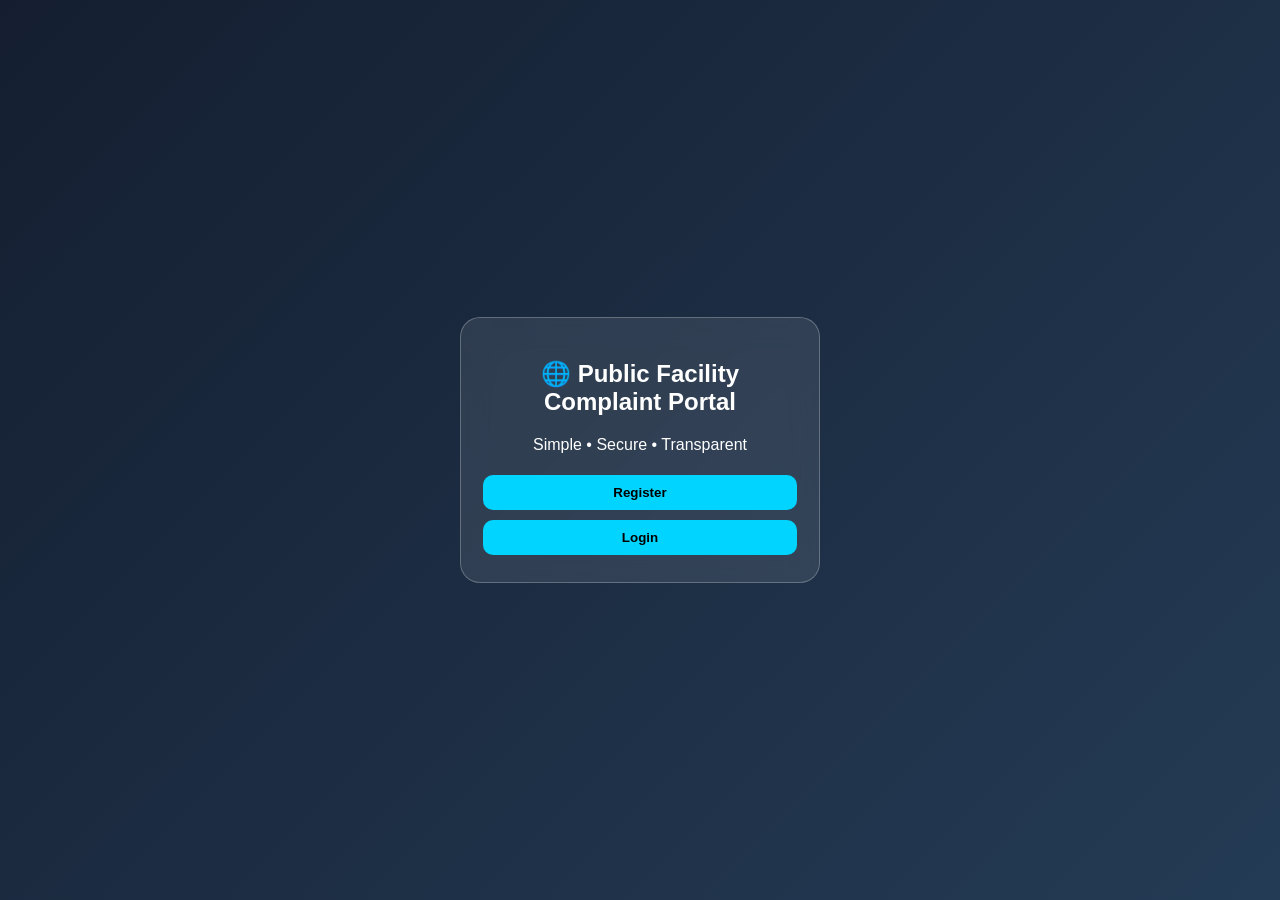
==== templates/index.html @ 7de111f4 "Update index.html" ====
<!DOCTYPE html>
<html lang="en">
<head>
    <meta charset="UTF-8">
    <meta name="viewport" content="width=device-width, initial-scale=1.0">
    <title>Public Facility Complaint Portal</title>

    <style>
        * {
            box-sizing: border-box;
        }

        body {
            margin: 0;
            font-family: Arial, sans-serif;
            color: white;
            background: linear-gradient(135deg, #141e30, #243b55);
            text-align: center;
        }

        .page {
            min-height: 100vh;
            display: flex;
            align-items: center;
            justify-content: center;
        }

        .card {
            width: 360px;
            padding: 22px;
            background: #ffffff18;
            backdrop-filter: blur(15px);
            border: 1px solid #ffffff40;
            border-radius: 20px;
        }

        input,
        button {
            width: 100%;
            padding: 10px;
            margin: 5px 0;
            border: none;
            border-radius: 10px;
        }

        button {
            background: #00d4ff;
            font-weight: bold;
            cursor: pointer;
        }

        button:hover {
            background: #00aacc;
        }

        .hidden {
            display: none;
        }

        .error {
            color: #ff9999;
            font-size: 13px;
        }

        .rules {
            text-align: left;
            font-size: 12px;
            line-height: 19px;
        }
    </style>
</head>

<body>

    <!-- HOME PAGE -->
    <section id="home" class="page">
        <div class="card">
            <h1>🌐 Public Facility Complaint Portal</h1>
            <p>Simple • Secure • Transparent</p>

            <button onclick="show('reg')">Register</button>
            <button onclick="show('login')">Login</button>
        </div>
    </section>

    <!-- REGISTER PAGE -->
    <section id="reg" class="page hidden">
        <div class="card">
            <h2>📝 Register</h2>

            <input id="name" type="text" placeholder="Full Name">

            <input id="sid" type="text"
                   placeholder="Student ID e.g. CSE26A001">

            <input id="email" type="email"
                   placeholder="Email e.g. kalai@gmail.com">

            <input id="pass" type="password"
                   placeholder="Password">

            <button onclick="toggle('pass')">
                👁️ Show / Hide Password
            </button>

            <div id="rules" class="rules">
                🔐 Password must contain:<br>
                ❌ 8+ characters<br>
                ❌ Uppercase (A-Z)<br>
                ❌ Lowercase (a-z)<br>
                ❌ Number (0-9)<br>
                ❌ Special character (!@#$)
            </div>

            <input id="confirm" type="password"
                   placeholder="Confirm Password">

            <button onclick="toggle('confirm')">
                👁️ Show / Hide Password
            </button>

            <p id="err" class="error"></p>

            <button onclick="register()">
                Create Account
            </button>
        </div>
    </section>

    <!-- SUCCESS PAGE -->
    <section id="success" class="page hidden">
        <div class="card">
            <h1>✅</h1>
            <h2>Registration Successful!</h2>

            <p>Your account has been created successfully.</p>

            <button onclick="show('login')">
                Continue to Login
            </button>
        </div>
    </section>

    <!-- LOGIN PAGE -->
    <section id="login" class="page hidden">
        <div class="card">
            <h2>🔐 Login</h2>

            <input id="lemail" type="email"
                   placeholder="Gmail">

            <input id="lpass" type="password"
                   placeholder="Password">

            <button onclick="toggle('lpass')">
                👁️ Show / Hide Password
            </button>

            <p id="lerr" class="error"></p>

            <button onclick="login()">
                Login
            </button>
        </div>
    </section>

    <!-- WELCOME PAGE -->
    <section id="welcome" class="page hidden">
        <div class="card">
            <h1>👋 Welcome!</h1>

            <h2>Public Facility Complaint Portal</h2>

            <p>Login successful.</p>

            <button onclick="goToPerson2()">
                Next
            </button>
        </div>
    </section>

    <!-- JAVASCRIPT -->
    <script>

        const $ = (id) => document.getElementById(id);

        // SHOW PAGE
        function show(pageId) {
            document.querySelectorAll(".page").forEach((page) => {
                page.classList.add("hidden");
            });

            $(pageId).classList.remove("hidden");
        }

        // SHOW / HIDE PASSWORD
        function toggle(id) {
            const field = $(id);

            if (field.type === "password") {
                field.type = "text";
            } else {
                field.type = "password";
            }
        }

        // PASSWORD RULES
        $("pass").addEventListener("input", function () {

            const password = $("pass").value;

            const rules = [
                password.length >= 8,
                /[A-Z]/.test(password),
                /[a-z]/.test(password),
                /[0-9]/.test(password),
                /[^A-Za-z0-9]/.test(password)
            ];

            const ruleNames = [
                "8+ characters",
                "Uppercase (A-Z)",
                "Lowercase (a-z)",
                "Number (0-9)",
                "Special character (!@#$)"
            ];

            $("rules").innerHTML =
                "🔐 Password must contain:<br>" +
                ruleNames.map((rule, index) => {
                    return (rules[index] ? "✅ " : "❌ ") + rule;
                }).join("<br>");

        });

        // REGISTER FUNCTION
        function register() {

            const name = $("name").value.trim();
            const studentId = $("sid").value.trim();
            const email = $("email").value.trim();
            const password = $("pass").value;
            const confirmPassword = $("confirm").value;

            $("err").innerText = "";

            if (
                !name ||
                !studentId ||
                !email ||
                !password ||
                !confirmPassword
            ) {
                $("err").innerText = "Fill all fields.";
                return;
            }

            if (!/^[A-Z]{3}[0-9]{2}[A-Z][0-9]{3}$/.test(studentId)) {
                $("err").innerText =
                    "Student ID format: CSE26A001";
                return;
            }

            if (
                !/^[a-z0-9._%+-]+@gmail\.com$/.test(email) ||
                email !== email.toLowerCase()
            ) {
                $("err").innerText =
                    "Enter a lowercase Gmail.";
                return;
            }

            if (
                !/^(?=.*[a-z])(?=.*[A-Z])(?=.*[0-9])(?=.*[^A-Za-z0-9]).{8,}$/.test(password)
            ) {
                $("err").innerText =
                    "Complete all password conditions.";
                return;
            }

            if (password !== confirmPassword) {
                $("err").innerText =
                    "Passwords do not match.";
                return;
            }

            // SAVE USER DETAILS
            localStorage.setItem(
                "user",
                JSON.stringify({
                    name: name,
                    studentId: studentId,
                    email: email,
                    password: password
                })
            );

            // SHOW SUCCESS PAGE
            show("success");
        }

        // LOGIN FUNCTION
        function login() {

            const user = JSON.parse(
                localStorage.getItem("user") || "null"
            );

            $("lerr").innerText = "";

            if (!user) {
                $("lerr").innerText =
                    "Register first.";
                return;
            }

            const enteredEmail = $("lemail").value.trim();
            const enteredPassword = $("lpass").value;

            if (
                enteredEmail !== user.email ||
                enteredPassword !== user.password
            ) {
                $("lerr").innerText =
                    "Invalid email or password.";
                return;
            }

            show("welcome");
        }

        // GO TO PERSON 2
        function goToPerson2() {
            window.location.href = "../Person 2/index.html";
        }

        // MAKE FUNCTIONS AVAILABLE TO BUTTONS
        window.show = show;
        window.toggle = toggle;
        window.register = register;
        window.login = login;
        window.goToPerson2 = goToPerson2;

    </script>

</body>
</html>
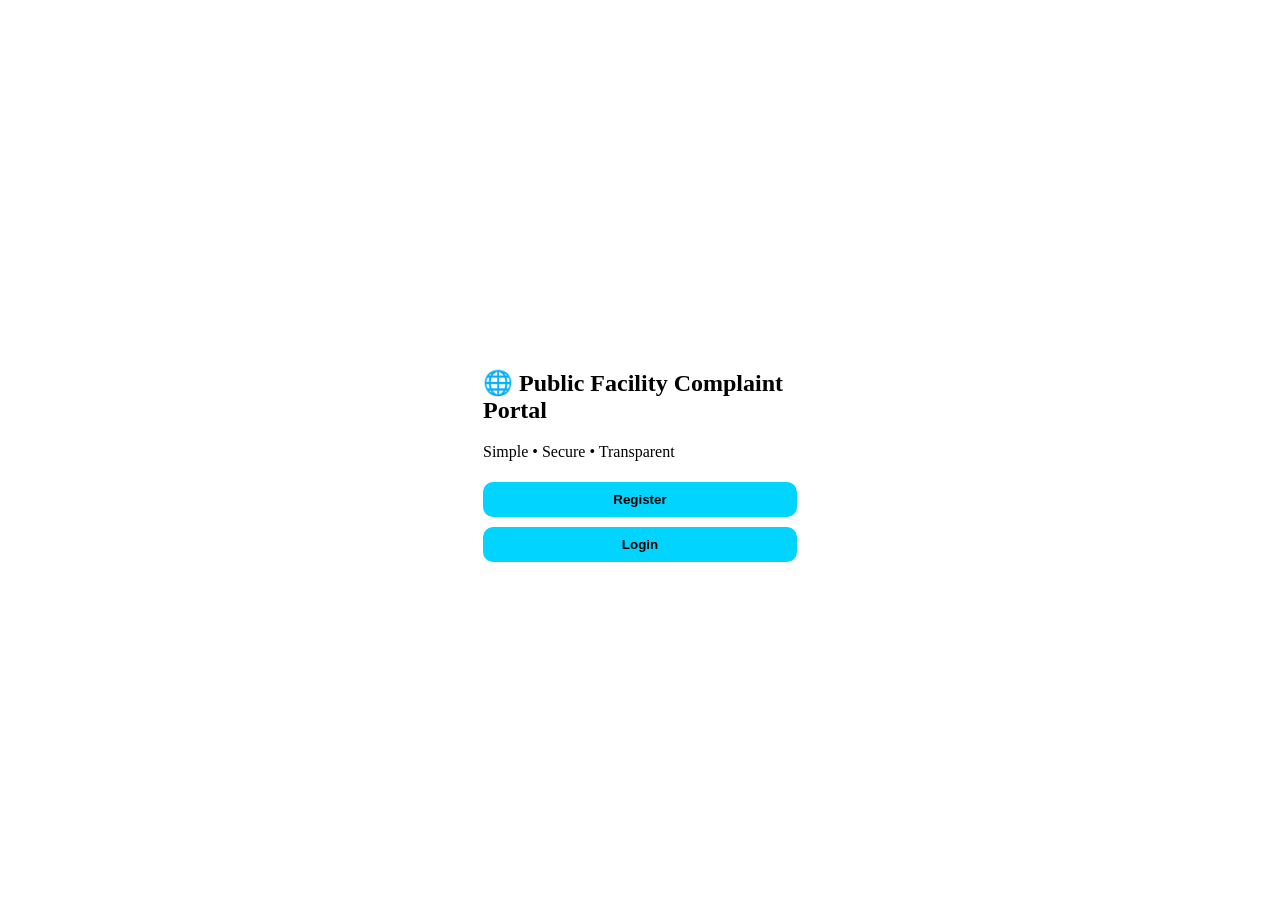
==== commit e2eb8785: "Update index.html" ====
--- a/templates/index.html
+++ b/templates/index.html
@@ -9,7 +9,11 @@
         * {
             box-sizing: border-box;
         }
-
+<div style="text-align: center; margin-top: 20px;">
+    <a href="/facility">
+        <button type="button">Next</button>
+    </a>
+</div>
         body {
             margin: 0;
             font-family: Arial, sans-serif;
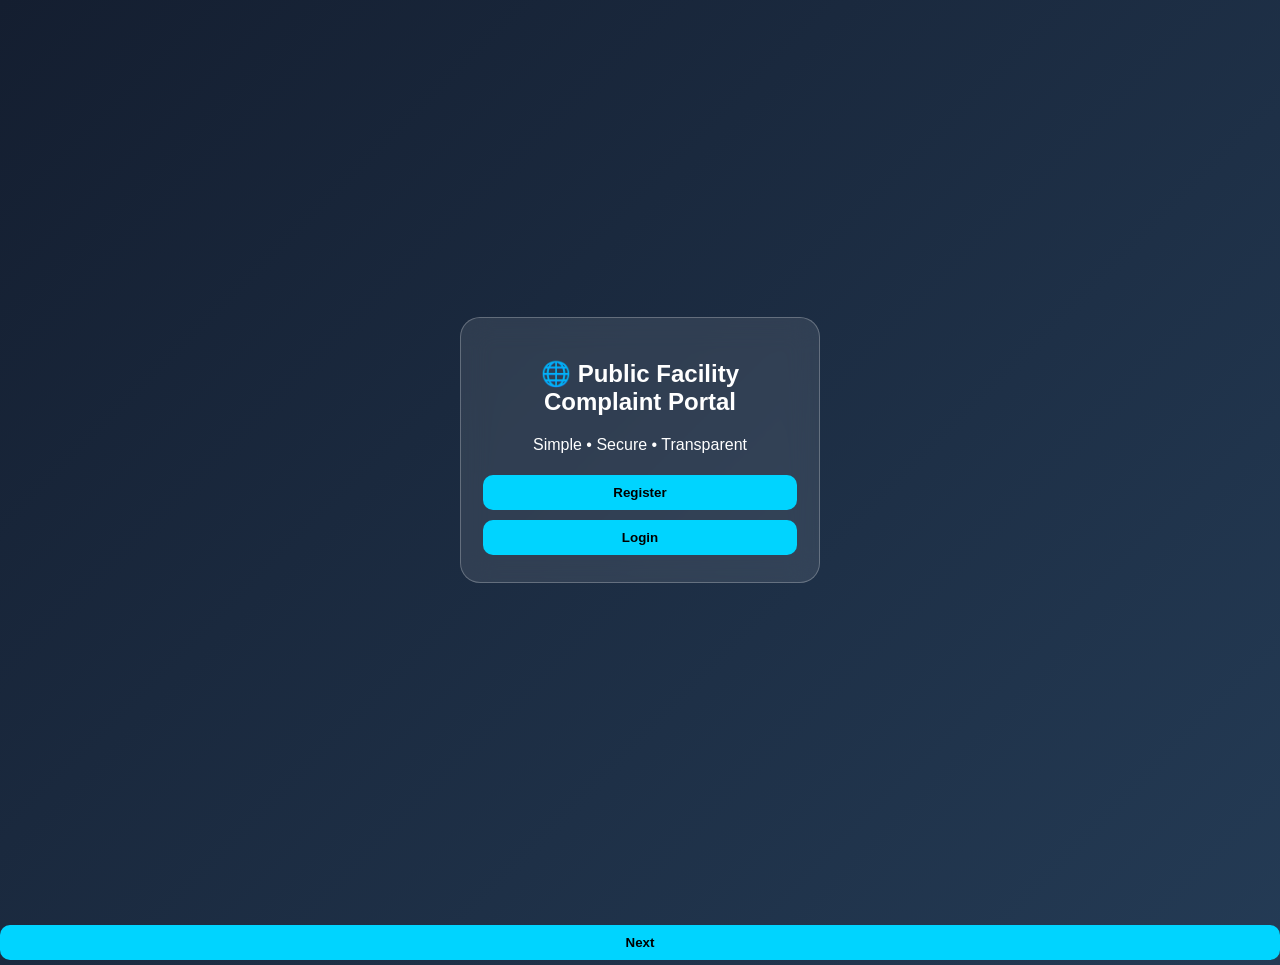
==== commit 66c72af4: "Update index.html" ====
--- a/templates/index.html
+++ b/templates/index.html
@@ -9,11 +9,6 @@
         * {
             box-sizing: border-box;
         }
-<div style="text-align: center; margin-top: 20px;">
-    <a href="/facility">
-        <button type="button">Next</button>
-    </a>
-</div>
         body {
             margin: 0;
             font-family: Arial, sans-serif;
@@ -346,6 +341,10 @@
         window.goToPerson2 = goToPerson2;
 
     </script>
-
+<div style="text-align: center; margin-top: 20px;">
+    <a href="/facility">
+        <button type="button">Next</button>
+    </a>
+</div>
 </body>
 </html>
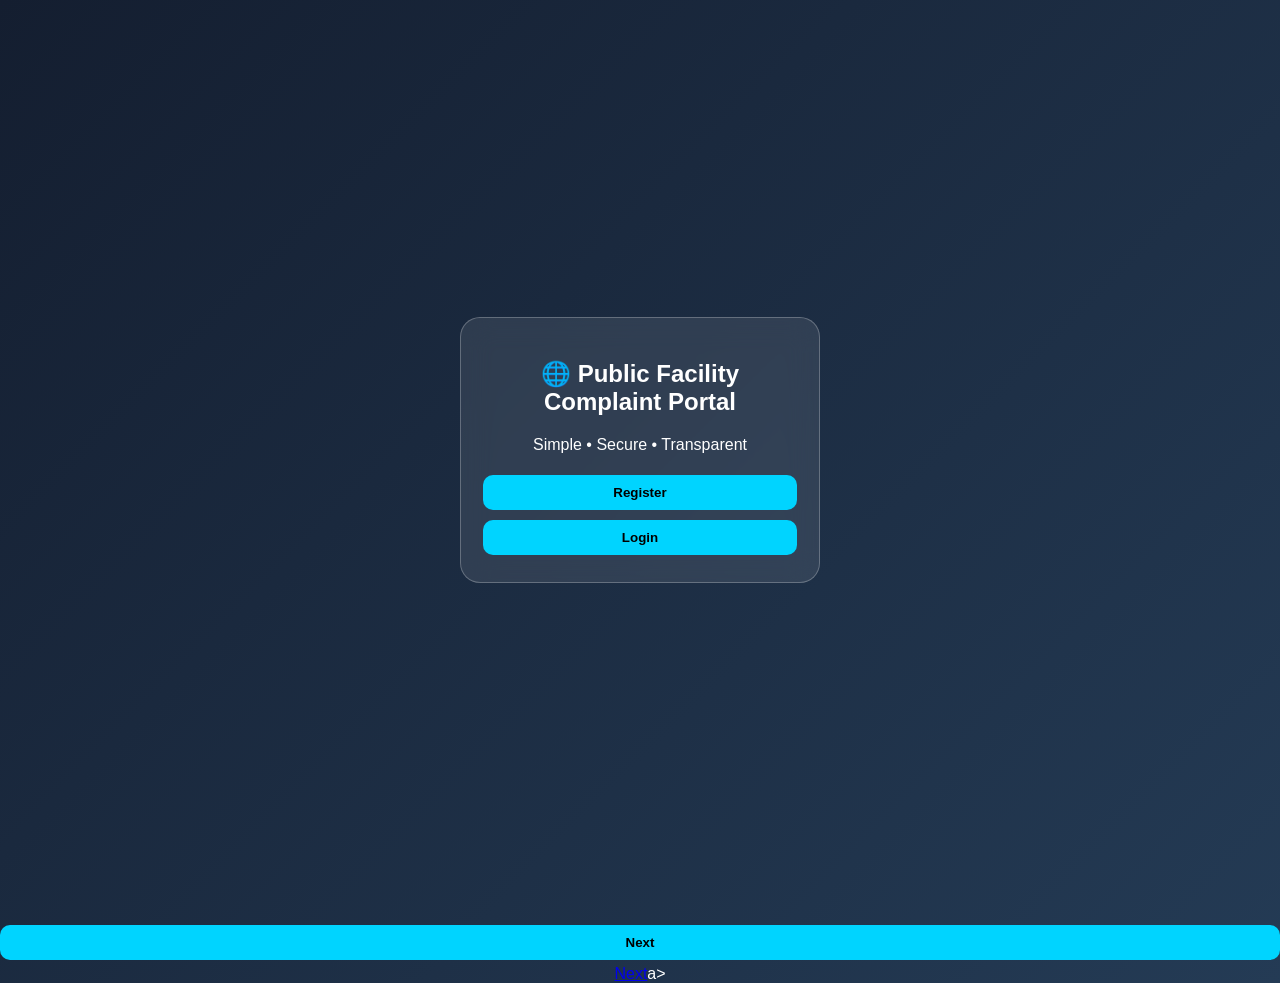
==== commit a0a8efba: "Update index.html" ====
--- a/templates/index.html
+++ b/templates/index.html
@@ -346,5 +346,6 @@
         <button type="button">Next</button>
     </a>
 </div>
+    <a href="/facility">Next</a>a>
 </body>
 </html>
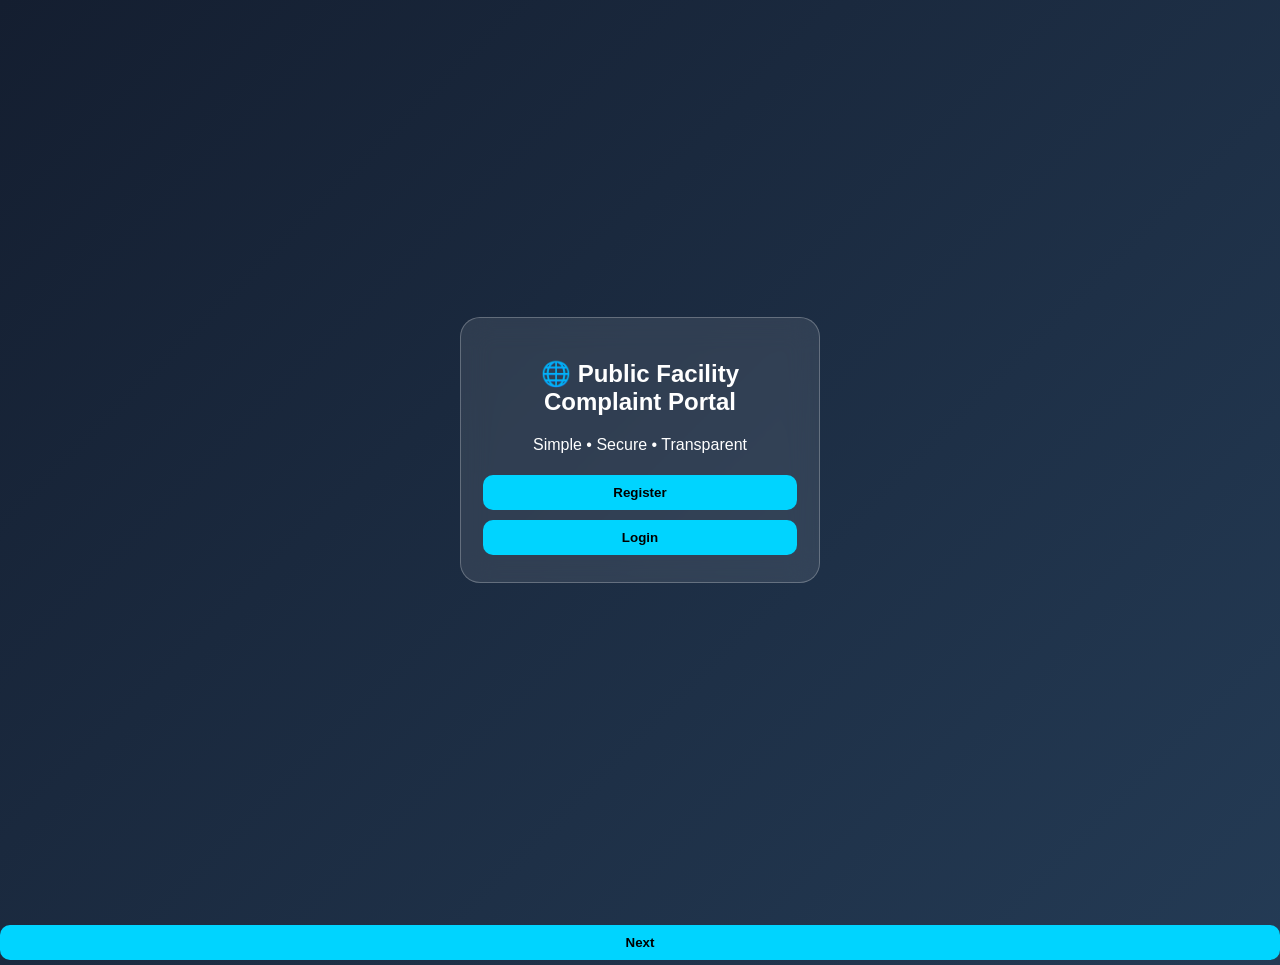
==== commit 68536620: "Update index.html" ====
--- a/templates/index.html
+++ b/templates/index.html
@@ -346,6 +346,6 @@
         <button type="button">Next</button>
     </a>
 </div>
-    <a href="/facility">Next</a>a>
+    
 </body>
 </html>
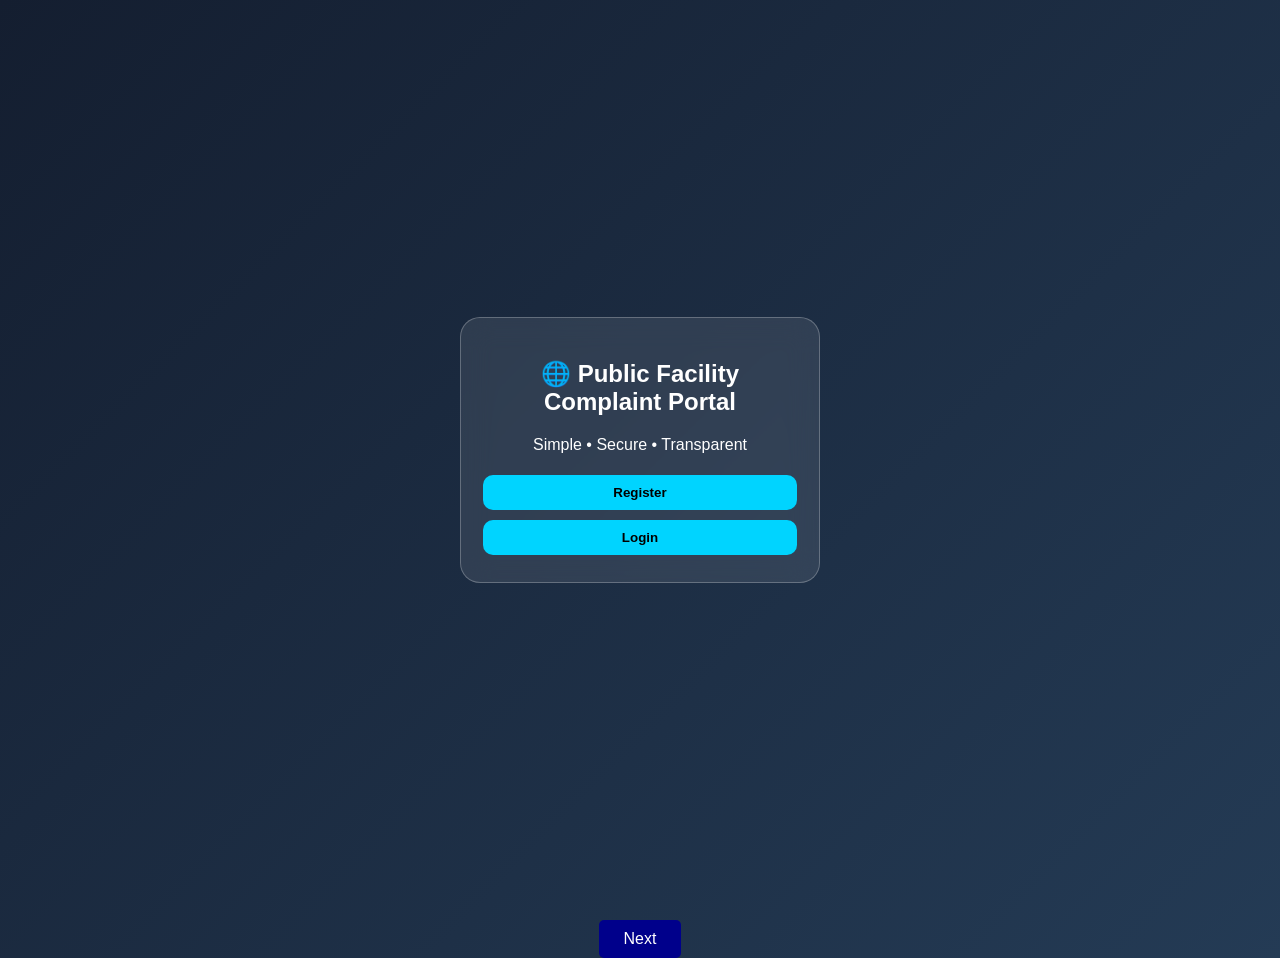
==== commit a77bd0b2: "Update index.html" ====
--- a/templates/index.html
+++ b/templates/index.html
@@ -342,8 +342,14 @@
 
     </script>
 <div style="text-align: center; margin-top: 20px;">
-    <a href="/facility">
-        <button type="button">Next</button>
+    <a href="/facility"
+       style="display: inline-block;
+              background-color: darkblue;
+              color: white;
+              padding: 10px 25px;
+              text-decoration: none;
+              border-radius: 5px;">
+        Next
     </a>
 </div>
     
